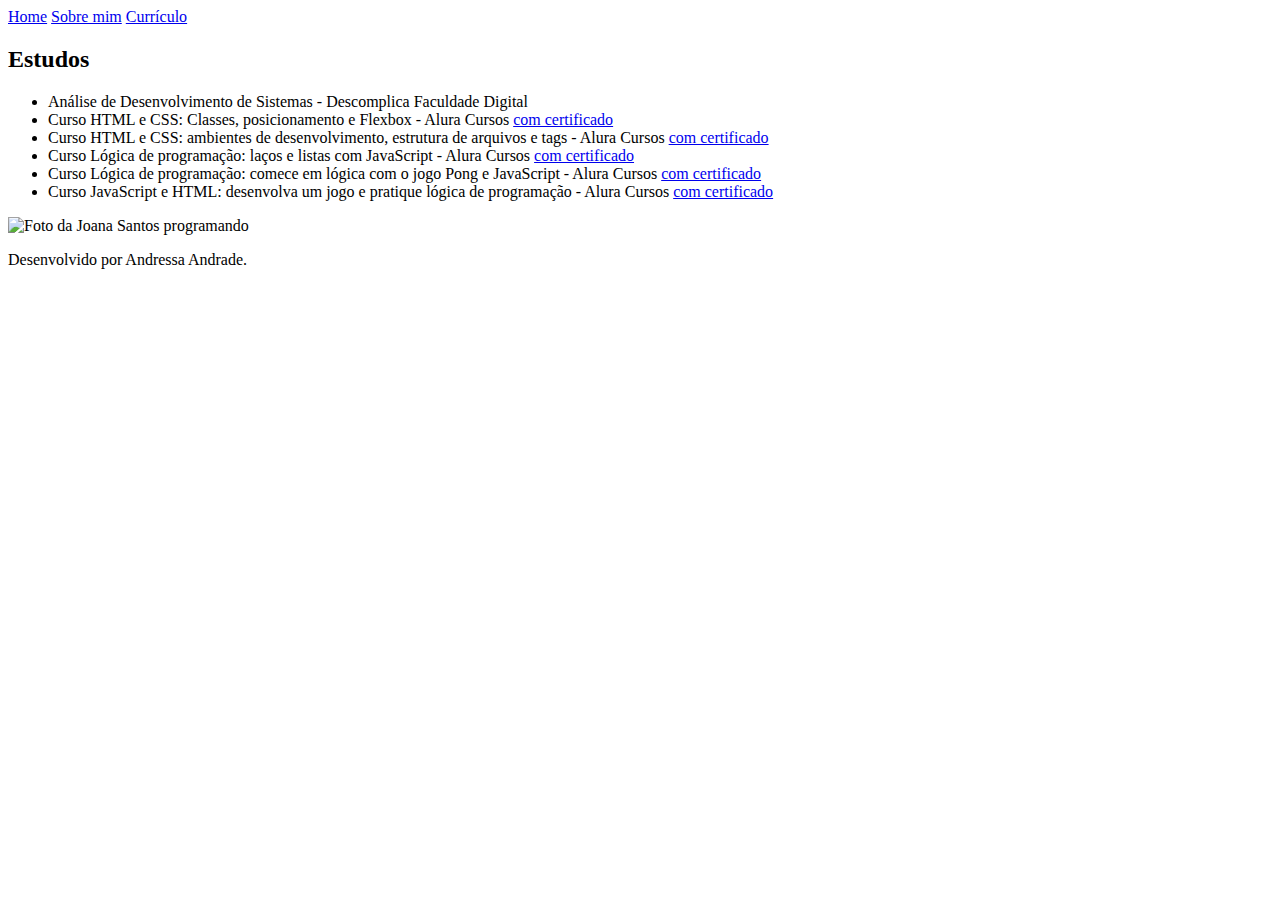
==== curriculum.html @ 6bce757c "Add files via upload" ====
<!DOCTYPE html>
<html lang="pt-br">
<head>
    <meta charset="UTF-8">
    <meta http-equiv="X-UA-Compatible" content="IE=edge">
    <meta name="viewport" content="width=device-width, initial-scale=1.0">
    <link rel="stylesheet" href="styles/style.css">
    <title>Sobre mim</title>
</head>
<body>
    <header class="cabecalho">
        <nav class="cabecalho__menu">
            <a class="cabecalho__menu__links" href="index.html">Home</a>
            <a class="cabecalho__menu__links" href="about.html">Sobre mim</a>
            <a class="cabecalho__menu__links" href="curriculum.html">Currículo</a>
        </nav>
    </header>
    <main class="apresentacao">
        <section class="apresentacao__conteudo">
            <h2 class="apresentacao__conteudo__titulo">Estudos</h2>
            <ul class="apresentacao__conteudo__texto">
                <li>Análise de Desenvolvimento de Sistemas - Descomplica Faculdade Digital</li>
                <li>Curso HTML e CSS: Classes, posicionamento e Flexbox - Alura Cursos <a href="https://cursos.alura.com.br/certificate/1a787689-674e-463e-9364-f075cfe7419a">com certificado</a></li>
                <li>Curso HTML e CSS: ambientes de desenvolvimento, estrutura de arquivos e tags - Alura Cursos <a href="https://cursos.alura.com.br/certificate/47adf8df-7117-45ac-a722-b771915dedca">com certificado</a></li>
                <li>Curso Lógica de programação: laços e listas com JavaScript - Alura Cursos <a href="https://cursos.alura.com.br/certificate/759c1ee9-94ec-4083-860c-f265811cc438">com certificado</a></li>
                <li>Curso Lógica de programação: comece em lógica com o jogo Pong e JavaScript - Alura Cursos <a href="https://cursos.alura.com.br/certificate/1ae5c94f-c9bc-43cd-8eca-d87ab70c1b00">com certificado</a></li>
                <li>Curso JavaScript e HTML: desenvolva um jogo e pratique lógica de programação - Alura Cursos <a href="https://cursos.alura.com.br/certificate/3d6bbca8-ff4f-4a44-b732-c51dcda497c6">com certificado</a></li>
            </ul>
        </section>
        <img class="apresentacao__imagem" src="assets/image-perfil.png" alt="Foto da Joana Santos programando">
    </main>
    <footer class="rodape">
        <p>Desenvolvido por Andressa Andrade.</p>
    </footer>
</body>
</html>
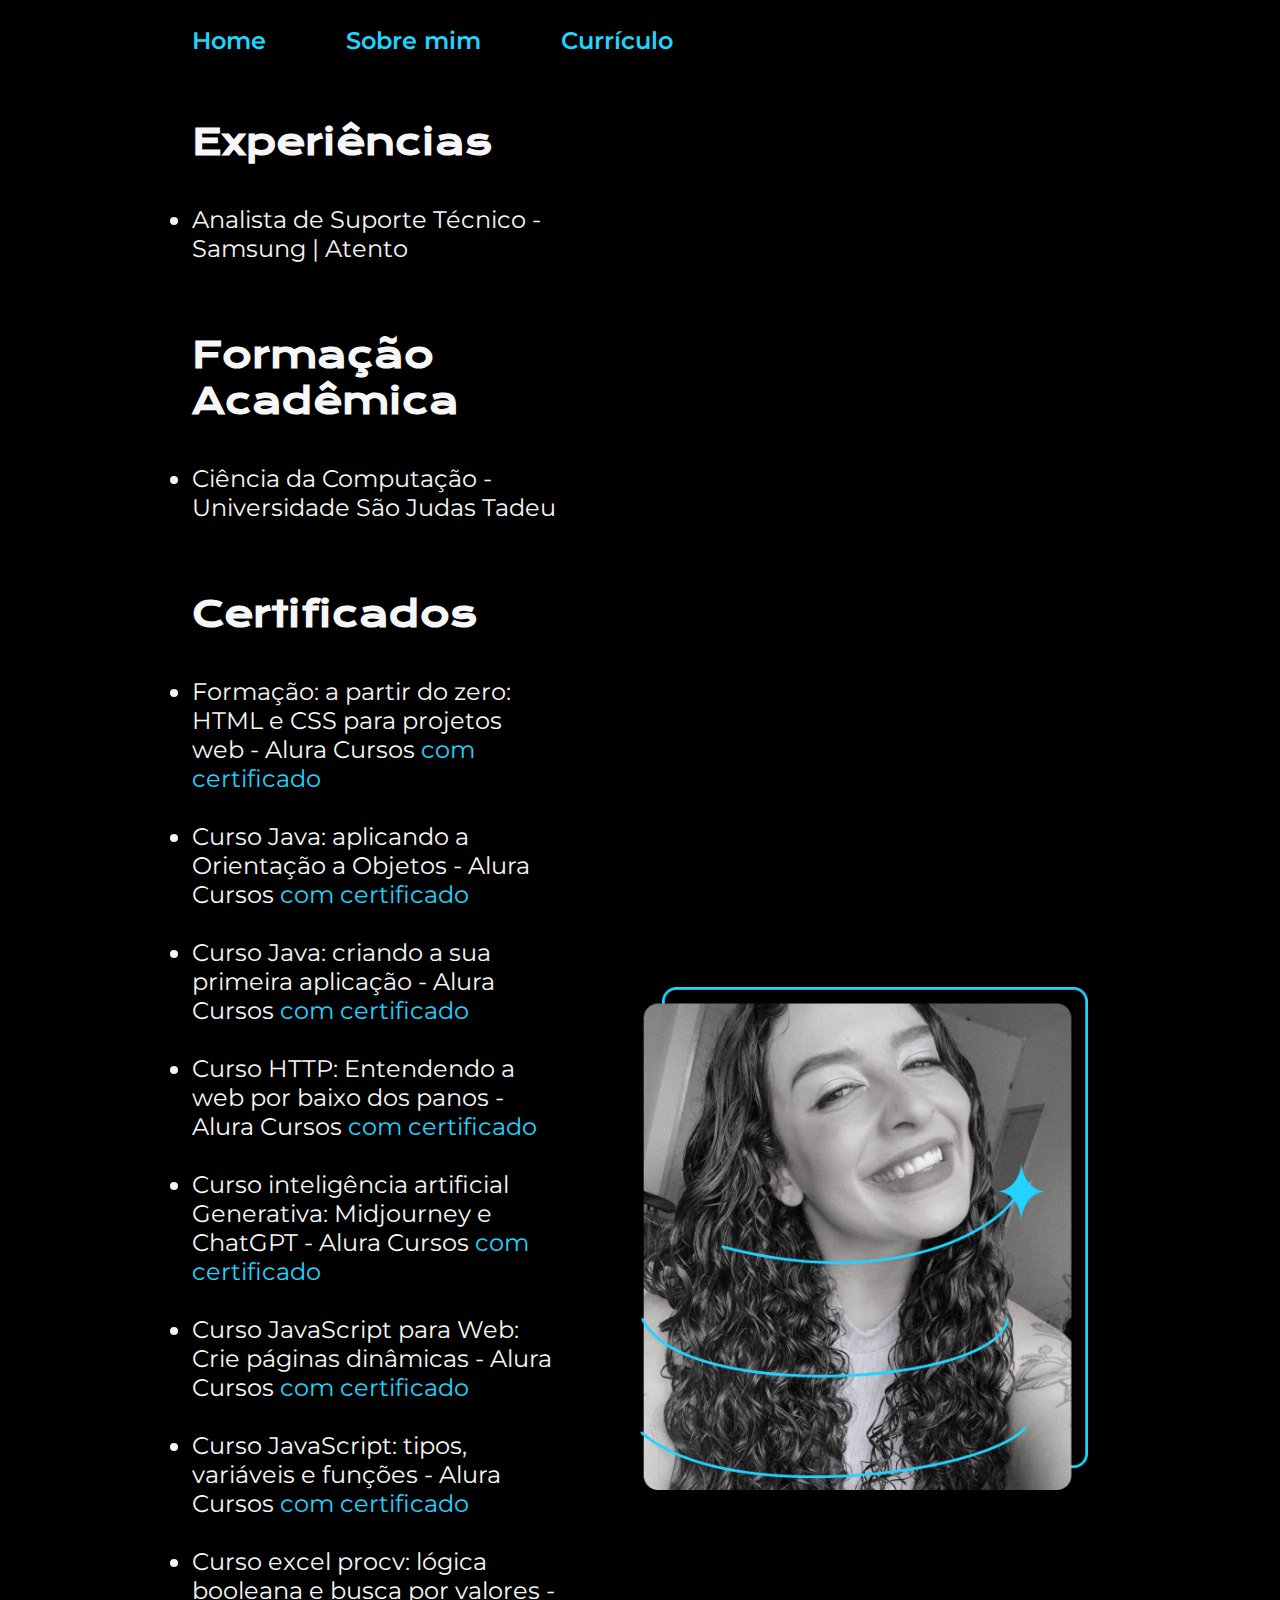
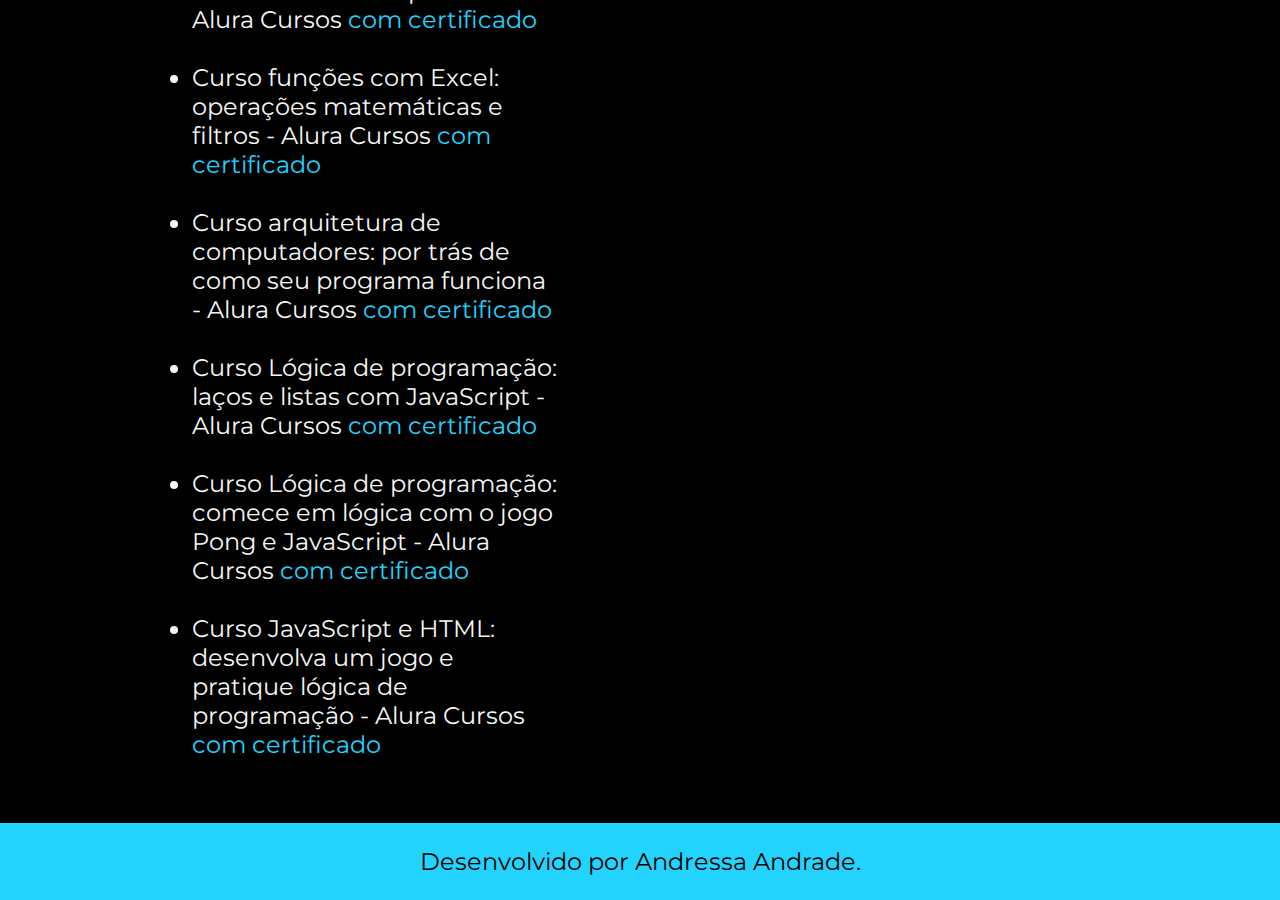
==== commit 20f322ee: "alterado informações da formação, certificados e experiencias" ====
--- a/curriculum.html
+++ b/curriculum.html
@@ -17,17 +17,46 @@
     </header>
     <main class="apresentacao">
         <section class="apresentacao__conteudo">
-            <h2 class="apresentacao__conteudo__titulo">Estudos</h2>
+            <h2 class="apresentacao__conteudo__titulo">Experiências</h2>
             <ul class="apresentacao__conteudo__texto">
-                <li>Análise de Desenvolvimento de Sistemas - Descomplica Faculdade Digital</li>
-                <li>Curso HTML e CSS: Classes, posicionamento e Flexbox - Alura Cursos <a href="https://cursos.alura.com.br/certificate/1a787689-674e-463e-9364-f075cfe7419a">com certificado</a></li>
-                <li>Curso HTML e CSS: ambientes de desenvolvimento, estrutura de arquivos e tags - Alura Cursos <a href="https://cursos.alura.com.br/certificate/47adf8df-7117-45ac-a722-b771915dedca">com certificado</a></li>
+                <li>Analista de Suporte Técnico - Samsung | Atento</li>
+                <br>
+            </ul>
+            <h2 class="apresentacao__conteudo__titulo">Formação Acadêmica</h2>
+            <ul class="apresentacao__conteudo__texto">
+                <li>Ciência da Computação - Universidade São Judas Tadeu</li>
+                <br>
+            </ul>
+            <h2 class="apresentacao__conteudo__titulo">Certificados</h2>
+            <ul class="apresentacao__conteudo__texto">
+                <li>Formação: a partir do zero: HTML e CSS para projetos web - Alura Cursos <a href="https://cursos.alura.com.br/degree/certificate/12bdc55d-702e-4768-9ac9-dce9b62e5f82?lang=pt_BR">com certificado</a></li>
+                <br>
+                <li>Curso Java: aplicando a Orientação a Objetos - Alura Cursos <a href="https://cursos.alura.com.br/certificate/9c929ef2-471e-48c8-9572-56df166587f7?lang=pt_BR">com certificado</a></li>
+                <br>
+                <li>Curso Java: criando a sua primeira aplicação - Alura Cursos <a href="https://cursos.alura.com.br/certificate/6e7edcb3-1d81-4a05-bb2b-d2abe89bba82?lang=pt_BR">com certificado</a></li>
+                <br>
+                <li>Curso HTTP: Entendendo a web por baixo dos panos - Alura Cursos <a href="https://cursos.alura.com.br/certificate/61cbcfae-2243-49b3-8f38-af52dcc61601?lang=pt_BR">com certificado</a></li>
+                <br>
+                <li>Curso inteligência artificial Generativa: Midjourney e ChatGPT - Alura Cursos <a href="https://cursos.alura.com.br/certificate/16ed470b-9990-4c3b-a40d-5735972dae31?lang=pt_BR">com certificado</a></li>
+                <br>
+                <li>Curso JavaScript para Web: Crie páginas dinâmicas - Alura Cursos <a href="https://cursos.alura.com.br/certificate/f9d7d8f7-13d8-44a3-b647-6a576ee17e2c?lang=pt_BR">com certificado</a></li>
+                <br>
+                <li>Curso JavaScript: tipos, variáveis e funções - Alura Cursos <a href="https://cursos.alura.com.br/certificate/07fe4f63-c50b-413d-bab3-494a4f05355a?lang=pt_BR">com certificado</a></li>
+                <br>
+                <li>Curso excel procv: lógica booleana e busca por valores - Alura Cursos <a href="https://cursos.alura.com.br/certificate/55d59ff0-76cf-4a3f-b471-af35b334a2cb?lang=pt_BR">com certificado</a></li>
+                <br>
+                <li>Curso funções com Excel: operações matemáticas e filtros - Alura Cursos <a href="https://cursos.alura.com.br/certificate/b6f71c3e-245f-4fb4-a5a6-762dcb1ddfe3?lang=pt_BR">com certificado</a></li>
+                <br>
+                <li>Curso arquitetura de computadores: por trás de como seu programa funciona - Alura Cursos <a href="https://cursos.alura.com.br/certificate/6a84da58-9378-4e64-a1a1-d45d051334af?lang=pt_BR">com certificado</a></li>
+                <br>
                 <li>Curso Lógica de programação: laços e listas com JavaScript - Alura Cursos <a href="https://cursos.alura.com.br/certificate/759c1ee9-94ec-4083-860c-f265811cc438">com certificado</a></li>
+                <br>
                 <li>Curso Lógica de programação: comece em lógica com o jogo Pong e JavaScript - Alura Cursos <a href="https://cursos.alura.com.br/certificate/1ae5c94f-c9bc-43cd-8eca-d87ab70c1b00">com certificado</a></li>
+                <br>
                 <li>Curso JavaScript e HTML: desenvolva um jogo e pratique lógica de programação - Alura Cursos <a href="https://cursos.alura.com.br/certificate/3d6bbca8-ff4f-4a44-b732-c51dcda497c6">com certificado</a></li>
             </ul>
         </section>
-        <img class="apresentacao__imagem" src="assets/image-perfil.png" alt="Foto da Joana Santos programando">
+        <img class="apresentacao__imagem" src="assets/image-perfil.png" alt="Foto da Andressa sorrindo em preto e branco.">
     </main>
     <footer class="rodape">
         <p>Desenvolvido por Andressa Andrade.</p>
--- a/styles/style.css
+++ b/styles/style.css
@@ -0,0 +1,145 @@
+@import url('https://fonts.googleapis.com/css2?family=Krona+One&display=swap');
+@import url('https://fonts.googleapis.com/css2?family=Montserrat:wght@400;600&display=swap');
+
+:root {
+    --cor-primaria: #000000;
+    --cor-secundaria: #F6F6F6;
+    --cor-terciaria: #22D4FD;
+    --cor-hoover: #272727;
+
+    --fonte-primaria: 'Krona One', sans-serif;
+    --fonte-secundaria: 'Montserrat', sans-serif;
+}
+
+* {
+    margin: 0;
+    padding: 0;
+}
+
+body {
+    box-sizing: border-box;
+    background-color: var(--cor-primaria);
+    color: var(--cor-secundaria);
+}
+
+.cabecalho {
+    padding: 2% 0% 0% 15%;
+}
+
+.cabecalho__menu {
+    display: flex;
+    gap: 80px;
+}
+
+.cabecalho__menu__links {
+    font-family: var(--fonte-secundaria);
+    font-size: 24px;
+    font-weight: 600;
+    color: var(--cor-terciaria);
+    text-decoration: none;
+}
+
+.apresentacao {
+    display: flex; /* coloca os quadros lado a lado */
+    padding: 5% 15%; /* adiciona uma margin para centralizar os quadrados na tela */
+    align-items: center;
+    justify-content: space-between;
+    gap: 82px;
+}
+
+.apresentacao__conteudo {
+    width: 50%;
+    display: flex;
+    flex-direction: column; /* se posiciona verticalmente */
+    gap: 40px; /* adiciona espaços iguais entre cada quadrado */
+
+}
+
+.apresentacao__conteudo__titulo {
+    font-size: 2.25rem;
+    font-family: var(--fonte-primaria);
+}
+
+.titulo-destaque {
+    color: var(--cor-terciaria);
+}
+
+.apresentacao__conteudo__texto {
+    font-size: 1.5rem;
+    font-family: var(--fonte-secundaria);
+}
+
+.apresentacao__conteudo__texto a{
+    text-decoration: none;
+    color: var(--cor-terciaria);
+}
+
+.apresentacao__links {
+    display: flex;
+    flex-direction: column;
+    justify-content: space-between;
+    align-items: center;
+    gap: 2rem;
+}
+
+.apresentacao__links__subtitulo{
+    font-family: var(--fonte-primaria);
+    font-weight: 400;
+    font-size: 1.5rem;
+}
+
+.apresentacao__links__navegacao {
+    display: flex;
+    justify-content: center;
+    gap: 16px;
+    width: 50%;
+    text-align: center;
+    border-radius: 8px;
+    border: 2px solid var(--cor-terciaria);
+    font-size: 1.5rem;
+    font-weight: 600;
+    padding: 21.5px 0;
+    color: var(--cor-secundaria);
+    font-family: var(--fonte-secundaria);
+    text-decoration: none;
+}
+
+.apresentacao__links__link:hover {
+    background-color: var(--cor-hoover);
+}
+
+.apresentacao__imagem {
+    width: 50%;
+}
+
+.rodape {
+    color: var(--cor-primaria);
+    background-color: var(--cor-terciaria);
+    padding: 1.5rem;
+    text-align: center;
+    font-family: var(--fonte-secundaria);
+    font-size: 1.5rem;
+    font-weight: 400;
+}
+
+@media (max-width: 1200px) {
+    .cabecalho {
+        padding: 10%;
+
+    }
+
+    .cabecalho__menu {
+        justify-content: center;
+    }
+    
+    .apresentacao {
+        flex-direction: column-reverse;
+        padding: 5%;
+    }
+
+    .apresentacao__conteudo {
+        width: auto;
+    }
+
+}
+/* Media Queries garante que se a tela tiver um tamanho máximo ou mínimo terá a aplicação de estilos que determinarmos*/